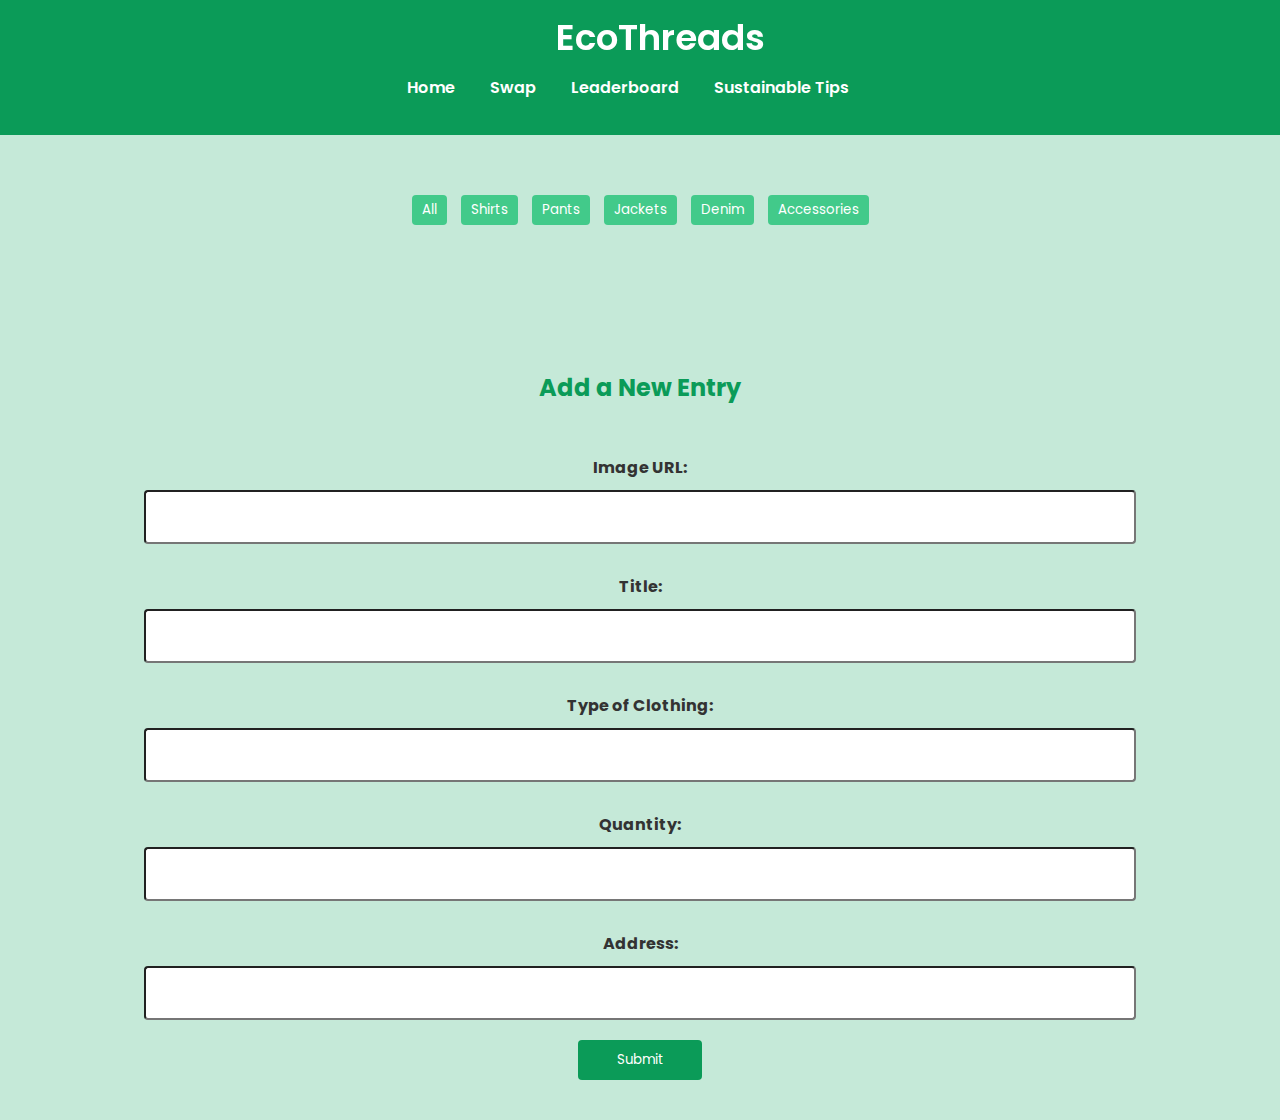
==== index.html @ 6d36954b "better formatting on navbar" ====
<!DOCTYPE html>
<html>
<head>
  <title>EcoThreads</title>
  <link rel="stylesheet" type="text/css" href="styles.css">
  <link href="https://fonts.googleapis.com/css2?family=Poppins:wght@400&display=swap" rel="stylesheet">
  <link href="https://fonts.googleapis.com/css2?family=Poppins:wght@600&display=swap" rel="stylesheet">

</head>
<body>
    <div class="header">
        <h1 class="logo">EcoThreads</h1>
    </div>
    
    <nav class="navbar">
        <ul class="nav-links">
            <li><a href="#">Home</a></li>
            <li><a href="#">Swap</a></li>
            <li><a href="#">Leaderboard</a></li>
            <li><a href="#">Sustainable Tips</a></li>
        </ul>
    </nav>

    <div id="filter-buttons">
        <button class="filter-button" data-type="all">All</button>
        <button class="filter-button" data-type="shirt">Shirts</button>
        <button class="filter-button" data-type="pant">Pants</button>
        <button class="filter-button" data-type="jacket">Jackets</button>
        <button class="filter-button" data-type="denim">Denim</button>
        <button class="filter-button" data-type="accessory">Accessories</button>
    </div>

    <div id="grid-container"></div>

    <div id="form-container">
        <h2>Add a New Entry</h2>
        <form id="entry-form">
            <label for="image">Image URL:</label>
            <input type="text" id="image" required>
            <label for="title">Title:</label>
            <input type="text" id="title" required>
            <label for="type">Type of Clothing:</label>
            <input type="text" id="type" required></textarea>
            <label for="quantity">Quantity:</label>
            <input type="text" id="quantity" required>
            <label for="address">Address:</label>
            <input type="text" id="address" required></textarea>
            <button type="submit">Submit</button>
        </form>
    </div>

    <script src="script.js"></script>
</body>
</html>
---- styles.css ----
/* Reset some default styles */
* {
    box-sizing: border-box;
    margin: 0;
    padding: 0;
    font-family: 'Poppins', Arial, sans-serif; /* Added 'Poppins' font */
  }
  
  body {
    background-color:#c5e9d8;
    font-weight: 600; /* Semi-bold weight */
    padding: 20px;
    padding-top: 100px;
  }
  
  h1, h2 {
    text-align: center;
    /*margin-bottom: 20px;*/
  }
  
  #grid-container {
    display: grid;
    grid-template-columns: repeat(auto-fill, minmax(300px, 1fr));
    gap: 20px;
  }

  #form-container h2 {
    color:#0b9b58;
  }
  
  .grid-entry {
    padding: 10px;
    text-align: center;
    transition: transform 0.3s ease;
    cursor: pointer;
  }
  
  .grid-entry:hover {
    transform: scale(1.05);
  }
  
  img {
    max-width: 100%;
    height: auto;
  }

  #form-container {
    margin-top: 20px;
    padding-top: 100px;
  }
  
  form {
    text-align: center;
    margin-top: 20px;
  }
  
  form label {
    display: block;
    margin-bottom: 10px;
    font-weight: bold;
    color: #333;
    padding-top: 30px;
  }
  
  form input[type="text"],
  form textarea {
    width: 80%;
    padding: 10px;
    border-radius: 4px;
    transition: border-color 0.3s ease;
    padding-top: 10px;
    padding-bottom: 20px;
  }
  
  form input[type="text"]:focus,
  form textarea:focus {

  }
  
  form button[type="submit"] {
    width: 10%;
    display: block;
    margin: 20px auto;
    padding: 10px 20px;
    background-color: #0b9b58;
    color: #fff;
    border: none;
    border-radius: 4px;
    cursor: pointer;
    transition: background-color 0.3s ease;
  }
  
  form button[type="submit"]:hover {
    background-color: #38bd7f;
  }
  
  /* Additional Styles */
  .grid-entry {
    background-color: #f0f0f0;
    font-weight: 400;
    color:#252525;
  }
  
  .grid-entry h2 {
    margin-top: 10px;
    font-size: 20px;
    color: #0b9b58;
  }
  
  form textarea {
    height: 100px;
  }
  
  .logo {
    color: #fff;
    font-size: 36px;
    font-weight: 600;
    margin: 0;
    justify-content: center;
  }
  
  .navbar {
    background-color: #0b9b58;
    padding-top: 75px;
    width: 100%;
    height: 15%;
    position: fixed;
    top: 0;
    left: 0;
    justify-content: center;
    align-items: center;
    z-index: 200; /* Add a higher z-index to ensure navbar appears above other elements */
  }
  

.navbar div {
    align-items: center; /* Vertically aligns the flex items */
}

  
  .nav-links {
    list-style: none;
    display: flex;
    margin: 0;
    justify-content: center;
  }
  
  .nav-links li {
    margin-right: 25px;
    
  }
  
  .nav-links a {
    color: #fff;
    text-decoration: none;
    padding: 5px;
    border-radius: 4px;
    transition: background-color 0.3s ease;
  }
  
  .nav-links a:hover {
    background-color: #8fb5be;
  }

  .header {
    text-align: center;
    margin-top: 10px;
    position: fixed;
    top: 0%;
    width: 100%;
    justify-content: center;
    z-index: 500;
  }
  
  #typeText {
    font-size: small;
    padding-top: 0px;
    font-weight: 400;
    color:#b81212;
  }

  #filter-buttons {
    margin-bottom: 20px;
    margin-top: 90px;
    text-align: center;
  }
  
  .filter-button {
    margin: 5px;
    padding: 5px 10px;
    background-color: #42ca8a;
    color: #fff;
    border: none;
    border-radius: 4px;
    cursor: pointer;
    transition: background-color 0.3s ease;
  }
  
  .filter-button:hover {
    background-color: #58da9d;
  }
 
  .filter-button:active {
    background-color: #0b9b58;
    color: #ffffff;
  }
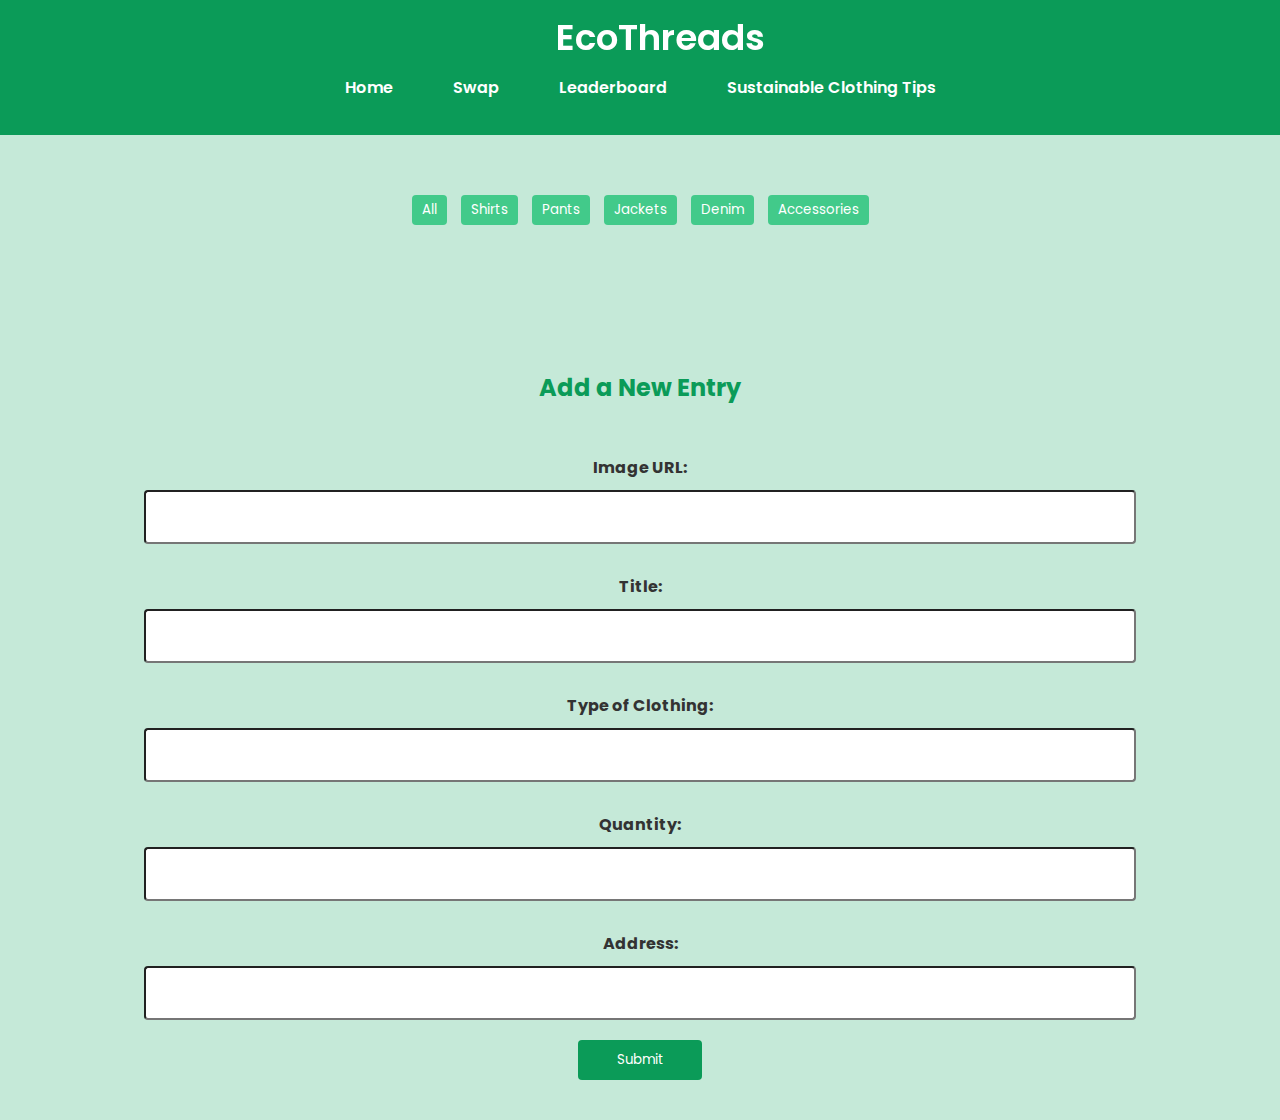
==== commit 18856a62: "tips changes" ====
--- a/index.html
+++ b/index.html
@@ -14,10 +14,10 @@
     
     <nav class="navbar">
         <ul class="nav-links">
-            <li><a href="#">Home</a></li>
+            <li><a href="home.html">Home</a></li>
             <li><a href="#">Swap</a></li>
             <li><a href="#">Leaderboard</a></li>
-            <li><a href="#">Sustainable Tips</a></li>
+            <li><a href="tips.html">Sustainable Clothing Tips</a></li>
         </ul>
     </nav>
 
--- a/styles.css
+++ b/styles.css
@@ -147,6 +147,7 @@
   
   .nav-links li {
     margin-right: 25px;
+    margin-left: 25px;
     
   }
   
@@ -203,4 +204,26 @@
   .filter-button:active {
     background-color: #0b9b58;
     color: #ffffff;
+  }
+
+  /*tips*/
+
+  #backBorder {
+    background-color: #dff3e9;
+    border-radius: 10px;
+    margin-top: 60px;
+    margin-right: 15px;
+    margin-left: 15px;
+    padding: 20px;
+    height: auto;
+  }
+
+  #backBorder h3 {
+    padding-top: 20px;
+  }
+
+  #backBorder ul {
+    padding: 20px;
+    padding-left: 30px;
+    font-weight: 400;
   }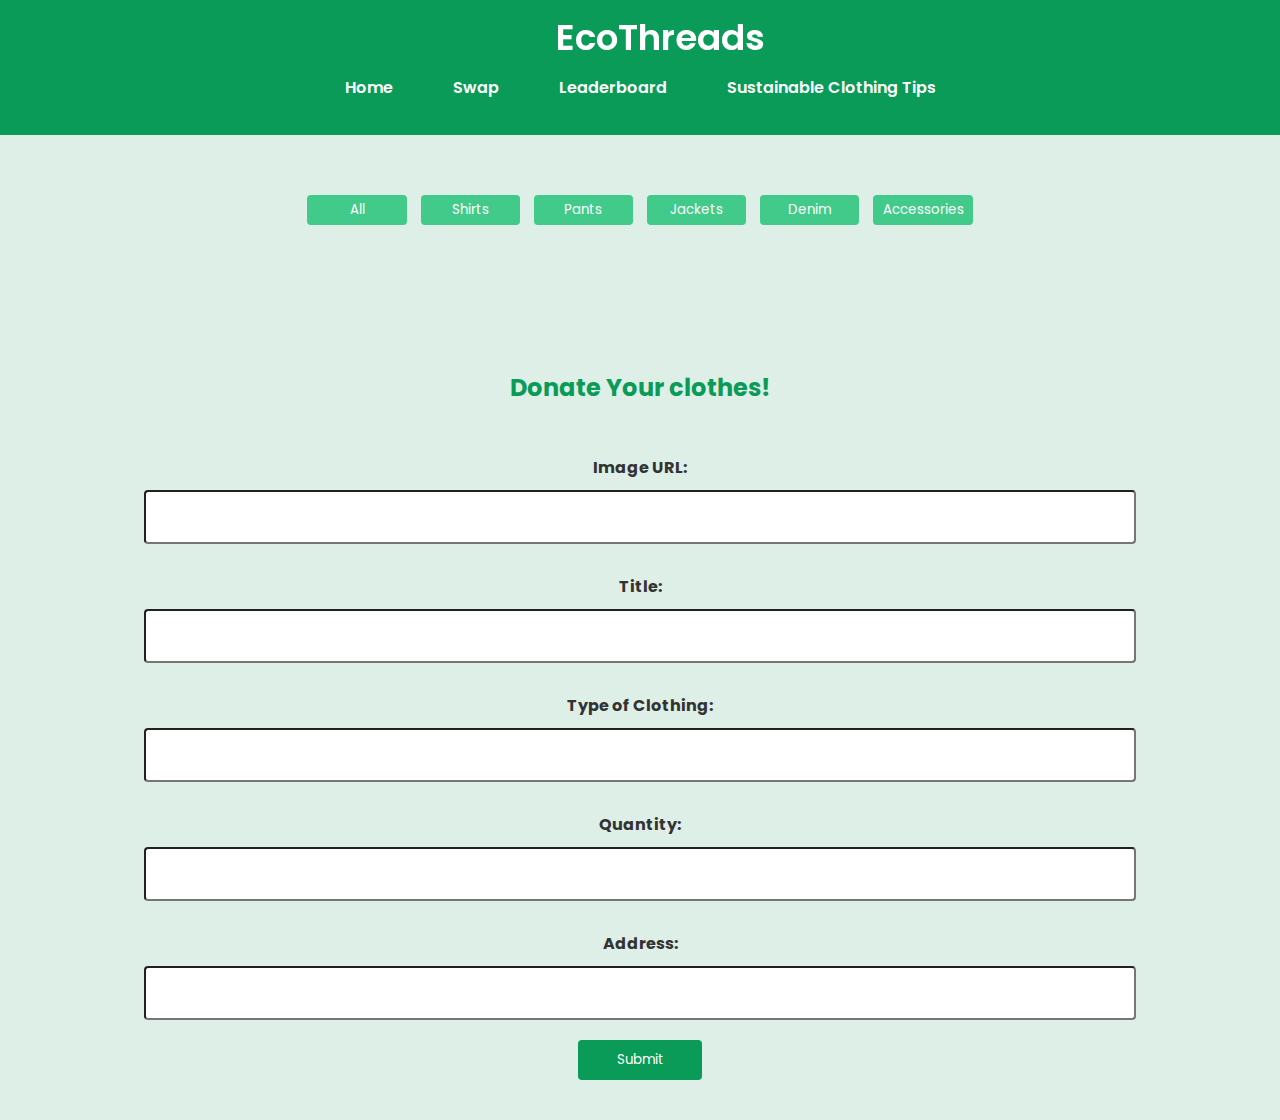
==== commit 856b2316: "claim colors" ====
--- a/index.html
+++ b/index.html
@@ -33,7 +33,7 @@
     <div id="grid-container"></div>
 
     <div id="form-container">
-        <h2>Add a New Entry</h2>
+        <h2>Donate Your clothes!</h2>
         <form id="entry-form">
             <label for="image">Image URL:</label>
             <input type="text" id="image" required>
--- a/styles.css
+++ b/styles.css
@@ -7,7 +7,7 @@
   }
   
   body {
-    background-color:#c5e9d8;
+    background-color:#deefe7;
     font-weight: 600; /* Semi-bold weight */
     padding: 20px;
     padding-top: 100px;
@@ -188,6 +188,7 @@
   
   .filter-button {
     margin: 5px;
+    width: 8%;
     padding: 5px 10px;
     background-color: #42ca8a;
     color: #fff;
@@ -226,4 +227,40 @@
     padding: 20px;
     padding-left: 30px;
     font-weight: 400;
-  }+  }
+
+  .entry-image {
+  width: 100%; /* Adjust the desired width value */
+  height: auto; /* Maintain aspect ratio */
+}
+
+#entry-details {
+  margin-top: 60px;
+  width: 100%;
+  text-align: center;
+  justify-content: center;
+}
+
+#entry-details img {
+  width: 25%;
+  height: auto;
+  border: 8px solid #ffffff; /* Add border style */
+  border-radius: 0px; /* Optional: Add border radius for rounded corners */
+}
+
+#claim-button {
+    width: 10%;
+    display: block;
+    margin: 20px auto;
+    padding: 10px 20px;
+    background-color: #0b9b58;
+    color: #fff;
+    border: none;
+    border-radius: 4px;
+    cursor: pointer;
+    transition: background-color 0.3s ease;
+}
+
+.claimed {
+  background-color: rgb(252, 204, 204);
+}
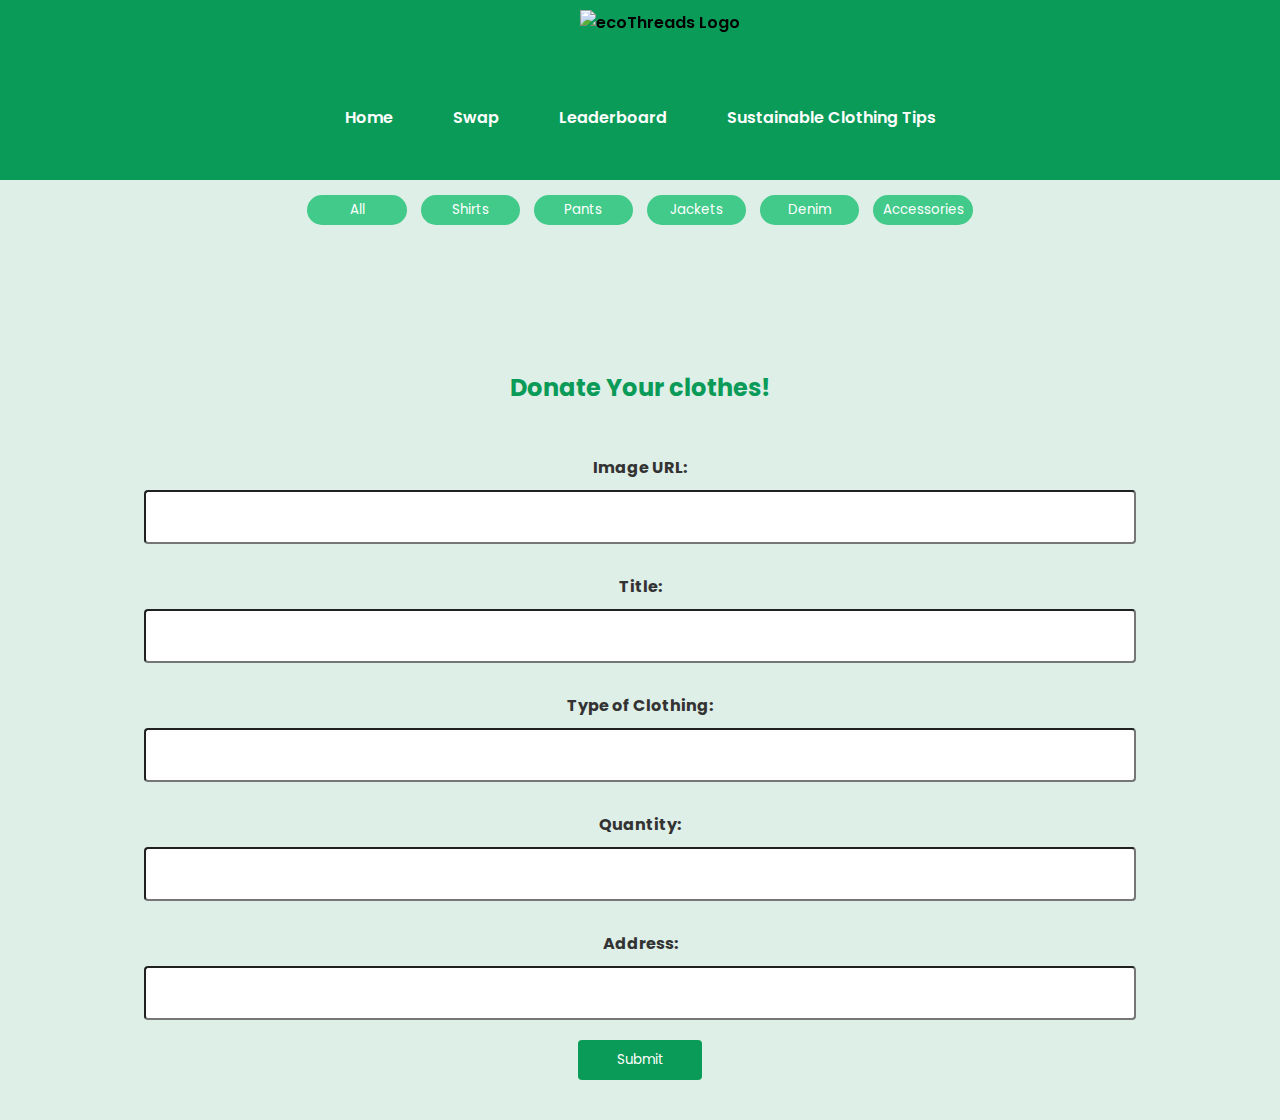
==== commit ee60fcaa: "commit" ====
--- a/index.html
+++ b/index.html
@@ -9,7 +9,7 @@
 </head>
 <body>
     <div class="header">
-        <h1 class="logo">EcoThreads</h1>
+        <img src="C:\Users\puppy\Documents\BREANNA\Hackathon\Hackbytes II 2023\Hackbytes Test\ecoThreadsLogo2.png" alt="ecoThreads Logo" id="logoImg">
     </div>
     
     <nav class="navbar">
--- a/styles.css
+++ b/styles.css
@@ -118,12 +118,16 @@
     margin: 0;
     justify-content: center;
   }
+
+  #logoImg {
+    width: 300px;
+  }
   
   .navbar {
     background-color: #0b9b58;
-    padding-top: 75px;
+    padding-top: 105px;
     width: 100%;
-    height: 15%;
+    height: 20%;
     position: fixed;
     top: 0;
     left: 0;
@@ -148,7 +152,6 @@
   .nav-links li {
     margin-right: 25px;
     margin-left: 25px;
-    
   }
   
   .nav-links a {
@@ -160,7 +163,7 @@
   }
   
   .nav-links a:hover {
-    background-color: #8fb5be;
+    background-color: #38bd7f;
   }
 
   .header {
@@ -193,7 +196,7 @@
     background-color: #42ca8a;
     color: #fff;
     border: none;
-    border-radius: 4px;
+    border-radius: 20px;
     cursor: pointer;
     transition: background-color 0.3s ease;
   }
@@ -210,7 +213,7 @@
   /*tips*/
 
   #backBorder {
-    background-color: #dff3e9;
+    background-color: #e6f7ee;
     border-radius: 10px;
     margin-top: 60px;
     margin-right: 15px;
@@ -264,3 +267,15 @@
 .claimed {
   background-color: rgb(252, 204, 204);
 }
+
+/*HOME PAGE*/
+.logoBig {
+  display: flex;
+  justify-content: center;
+  align-items: center;
+}
+
+.logoBig img {
+  margin-top: 140px;
+  display: block;
+}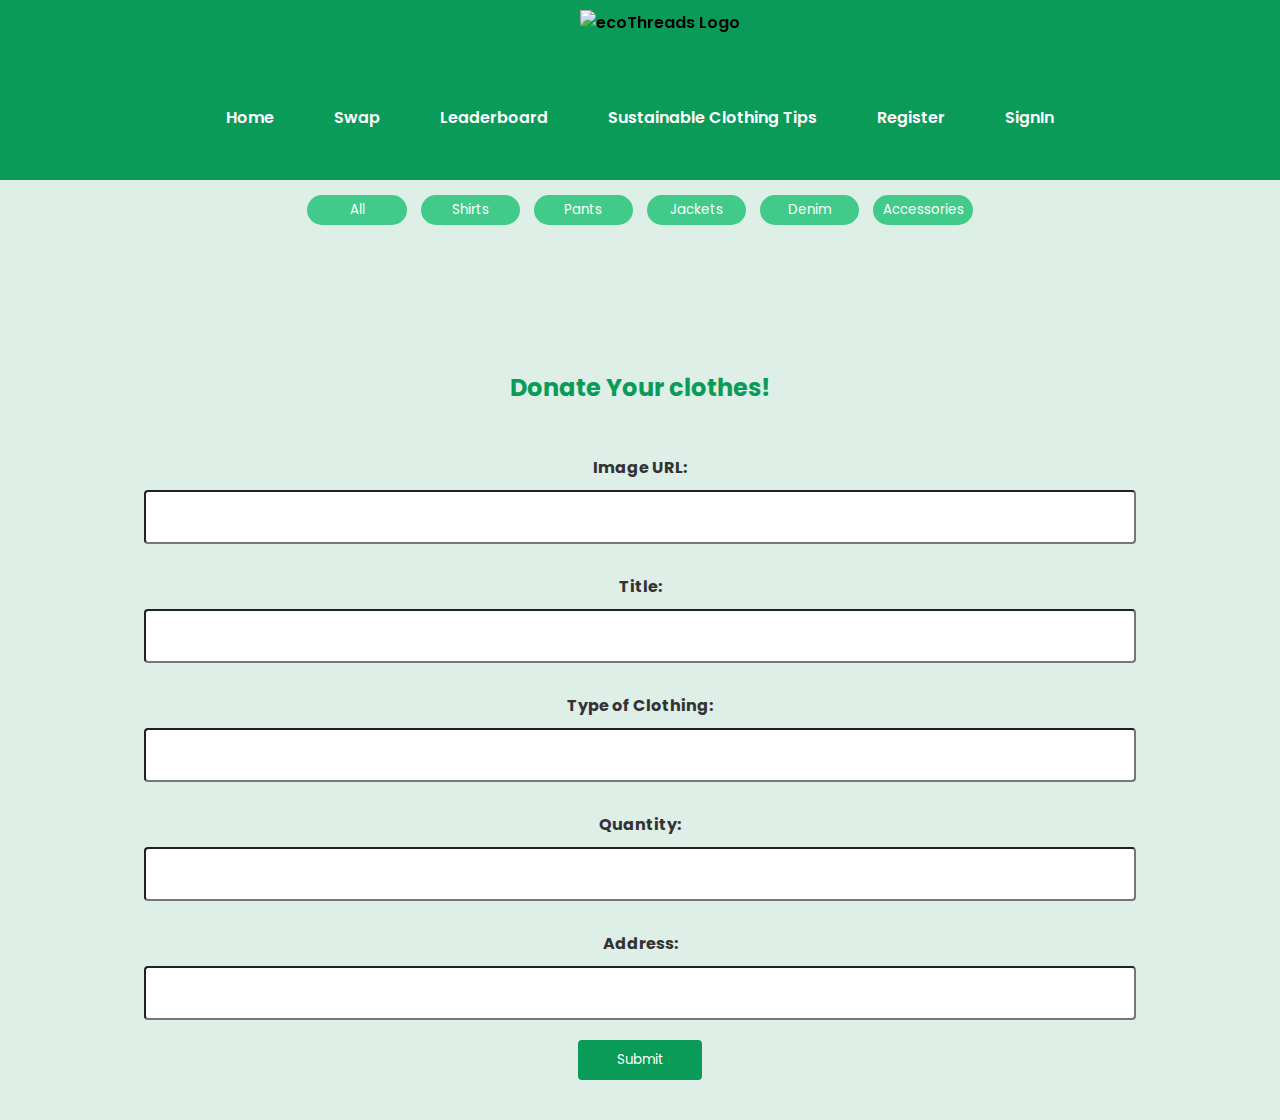
==== commit 35fb598c: "added login elements" ====
--- a/index.html
+++ b/index.html
@@ -14,10 +14,12 @@
     
     <nav class="navbar">
         <ul class="nav-links">
-            <li><a href="home.html">Home</a></li>
-            <li><a href="#">Swap</a></li>
-            <li><a href="#">Leaderboard</a></li>
-            <li><a href="tips.html">Sustainable Clothing Tips</a></li>
+        <li><a href="home.html">Home</a></li>
+        <li><a href="index.html">Swap</a></li>
+        <li><a href="#">Leaderboard</a></li>
+        <li><a href="tips.html">Sustainable Clothing Tips</a></li>
+        <li><a href="register.html">Register</a></li>
+        <li><a href="signin.html">SignIn</a></li>
         </ul>
     </nav>
 
--- a/styles.css
+++ b/styles.css
@@ -278,4 +278,43 @@
 .logoBig img {
   margin-top: 140px;
   display: block;
-}+}
+
+/*EXTRA*/
+footer {
+  background-color: #ffffff00;
+  color: #000000;
+  padding: 20px;
+  text-align: center;
+  font-size: 13px;
+  }
+  
+  
+  input[type="password"] {
+  /* Add your CSS styles here */
+  border: 1px solid #ccc;
+  padding: 10px;
+  border-radius: 4px;
+  }
+  
+  
+  input[type="email"] {
+  /* Add your CSS styles here */
+  border: 1px solid #ccc;
+  padding: 10px;
+  border-radius: 4px;
+  }
+  
+  
+  #backBorder > * {
+  opacity: 0;
+  transform: translateY(20px);
+  transition: opacity 0.5s, transform 0.5s;
+  }
+  
+  
+  #backBorder > *.fade-in {
+  opacity: 1;
+  transform: translateY(0);
+  }
+  
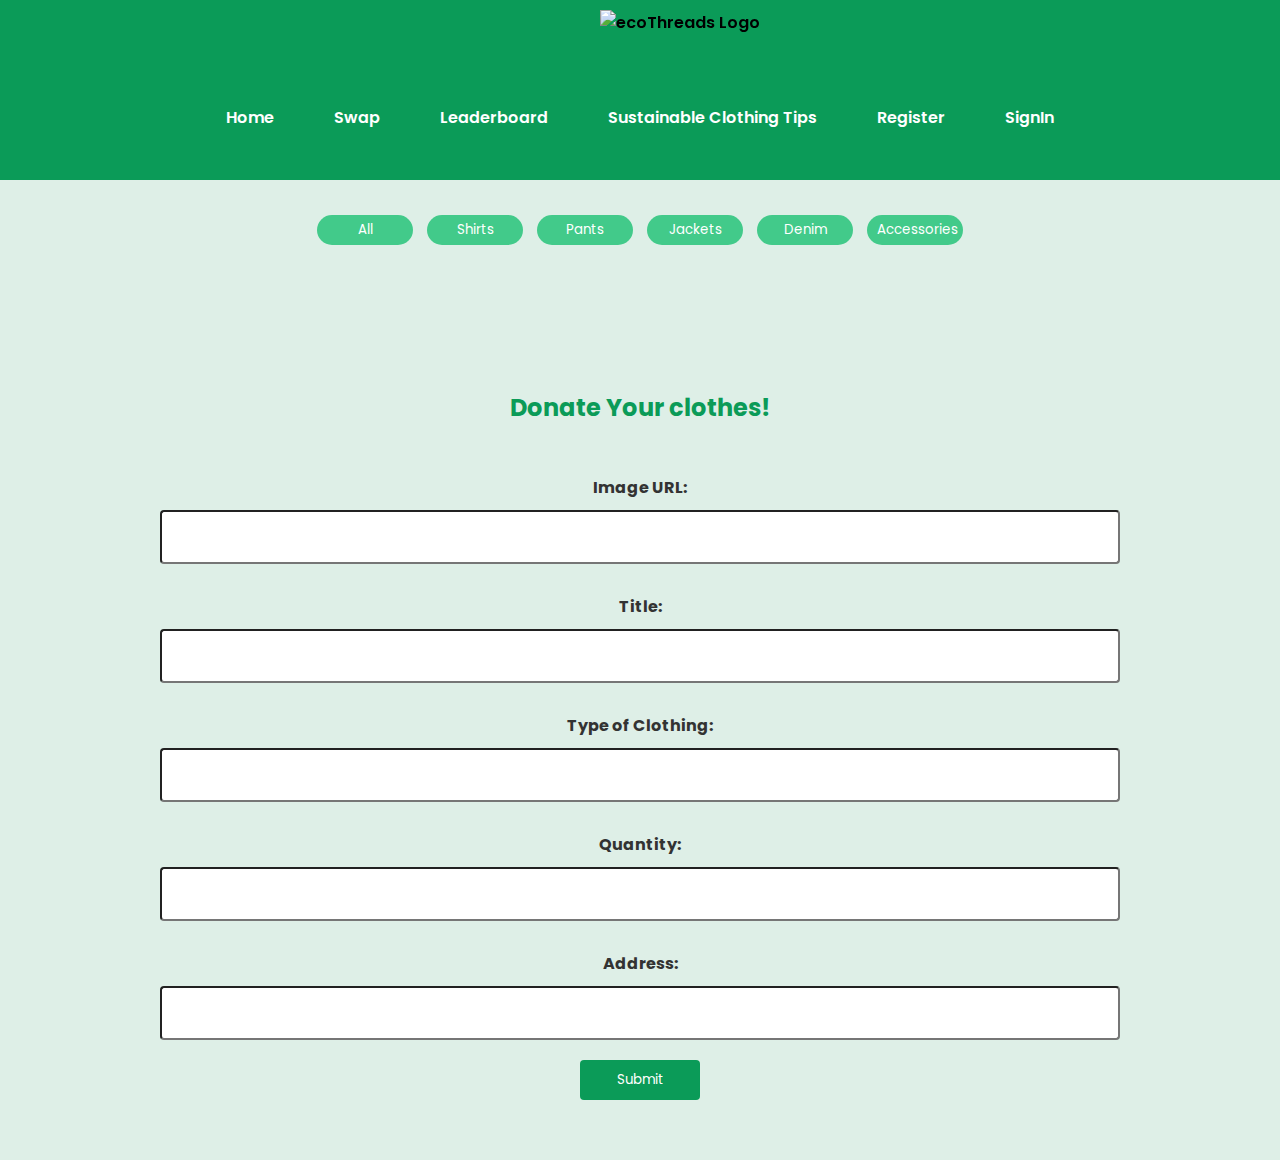
==== commit fee6e34a: "added leader" ====
--- a/index.html
+++ b/index.html
@@ -16,7 +16,7 @@
         <ul class="nav-links">
         <li><a href="home.html">Home</a></li>
         <li><a href="index.html">Swap</a></li>
-        <li><a href="#">Leaderboard</a></li>
+        <li><a href="leader.html">Leaderboard</a></li>
         <li><a href="tips.html">Sustainable Clothing Tips</a></li>
         <li><a href="register.html">Register</a></li>
         <li><a href="signin.html">SignIn</a></li>
--- a/styles.css
+++ b/styles.css
@@ -11,11 +11,17 @@
     font-weight: 600; /* Semi-bold weight */
     padding: 20px;
     padding-top: 100px;
+    margin: 20px;
   }
   
   h1, h2 {
     text-align: center;
     /*margin-bottom: 20px;*/
+  }
+
+  h1 {
+    margin-top:10%;
+    text-align: center;
   }
   
   #grid-container {
@@ -317,4 +323,35 @@
   opacity: 1;
   transform: translateY(0);
   }
-  
+
+  /*LEADERBOARD*/
+  table {
+    margin-top: 0%;
+    border-collapse: collapse;
+    width: 100%;
+    background-color: rgba(255, 255, 255, 0.8);
+    text-align: center;
+  }
+ 
+  th, td {
+    padding: 20px;
+    text-align: center;
+  }
+ 
+  th {
+    background-color: #f2f2f2;
+}
+ 
+  tr:nth-child(even) {
+    background-color: #f9f9f9;  
+  }
+ 
+  tr:first-child {
+    font-weight:bolder;
+  }
+
+.submit-btn{
+  background-color: #0b9b58;
+  color:white;
+}
+  
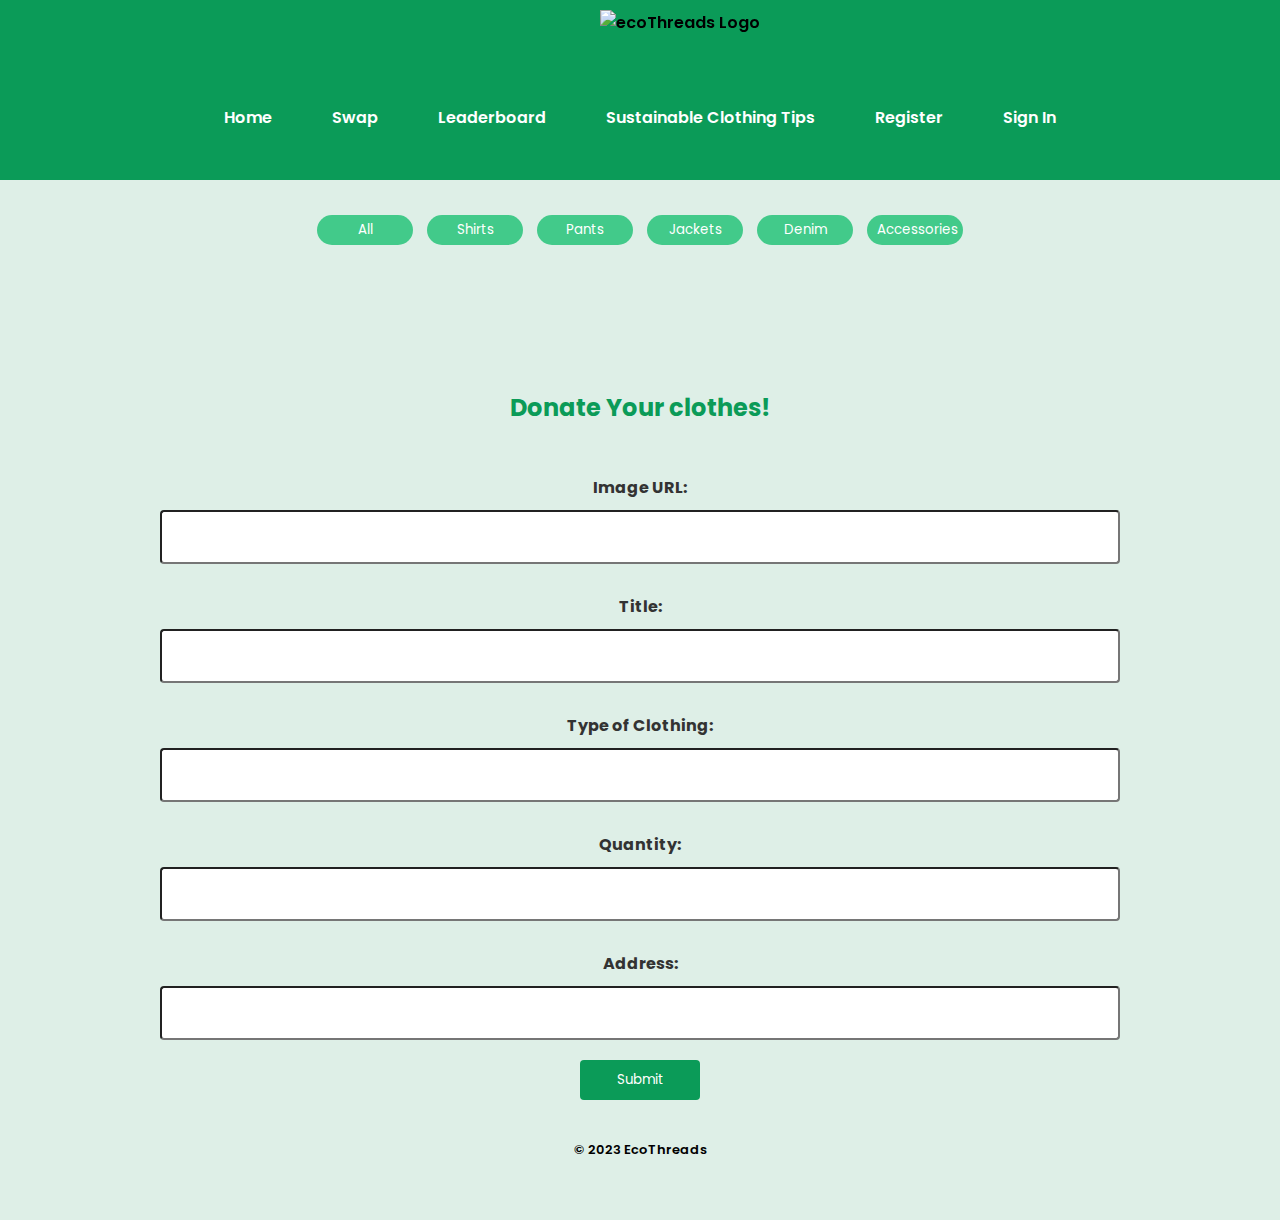
==== commit 867fc866: "final commit" ====
--- a/index.html
+++ b/index.html
@@ -19,7 +19,7 @@
         <li><a href="leader.html">Leaderboard</a></li>
         <li><a href="tips.html">Sustainable Clothing Tips</a></li>
         <li><a href="register.html">Register</a></li>
-        <li><a href="signin.html">SignIn</a></li>
+        <li><a href="signin.html">Sign In</a></li>
         </ul>
     </nav>
 
@@ -52,5 +52,8 @@
     </div>
 
     <script src="script.js"></script>
+    <footer>
+        © 2023 EcoThreads
+    </footer>
 </body>
 </html>
--- a/styles.css
+++ b/styles.css
@@ -20,7 +20,8 @@
   }
 
   h1 {
-    margin-top:10%;
+    margin-top:6%;
+    margin-bottom:2%;
     text-align: center;
   }
   
@@ -226,6 +227,8 @@
     margin-left: 15px;
     padding: 20px;
     height: auto;
+    z-index: -1; /* Updated z-index value */
+    position: relative;
   }
 
   #backBorder h3 {
@@ -283,8 +286,17 @@
 
 .logoBig img {
   margin-top: 140px;
-  display: block;
-}
+}
+
+.aboutText {
+  padding: 10px;
+}
+
+.aboutText p {
+  padding-bottom: 30px;
+  font-weight: 400;
+}
+
 
 /*EXTRA*/
 footer {
@@ -324,14 +336,19 @@
   transform: translateY(0);
   }
 
+  #homeText {
+    z-index: 900;
+  }
+
   /*LEADERBOARD*/
   table {
     margin-top: 0%;
     border-collapse: collapse;
     width: 100%;
-    background-color: rgba(255, 255, 255, 0.8);
-    text-align: center;
-  }
+    background-color: #f1fbf7;
+    text-align: center;
+  }
+
  
   th, td {
     padding: 20px;
@@ -339,11 +356,11 @@
   }
  
   th {
-    background-color: #f2f2f2;
+    background-color: #c9e1d5;
 }
  
   tr:nth-child(even) {
-    background-color: #f9f9f9;  
+    background-color: #e1f8ed;  
   }
  
   tr:first-child {
@@ -355,3 +372,31 @@
   color:white;
 }
   
+.input-name-text{
+  width:80% !important;
+  height: 70px;
+  margin-top: 10px;
+  padding: 10px;
+  border: 1px solid #000000;
+  border-radius: 5px;
+  font-size: 16px;
+  text-align: center;
+}
+
+
+.item-amount-text{
+  width: 80%;
+  height: 40px;
+  margin-top: 10px;
+  padding: 10px;
+  border: 1px solid #000000;
+  border-radius: 5px;
+  font-size: 16px;
+  text-align:center;
+}
+
+
+.selectItem{
+  text-align:center;
+}
+
